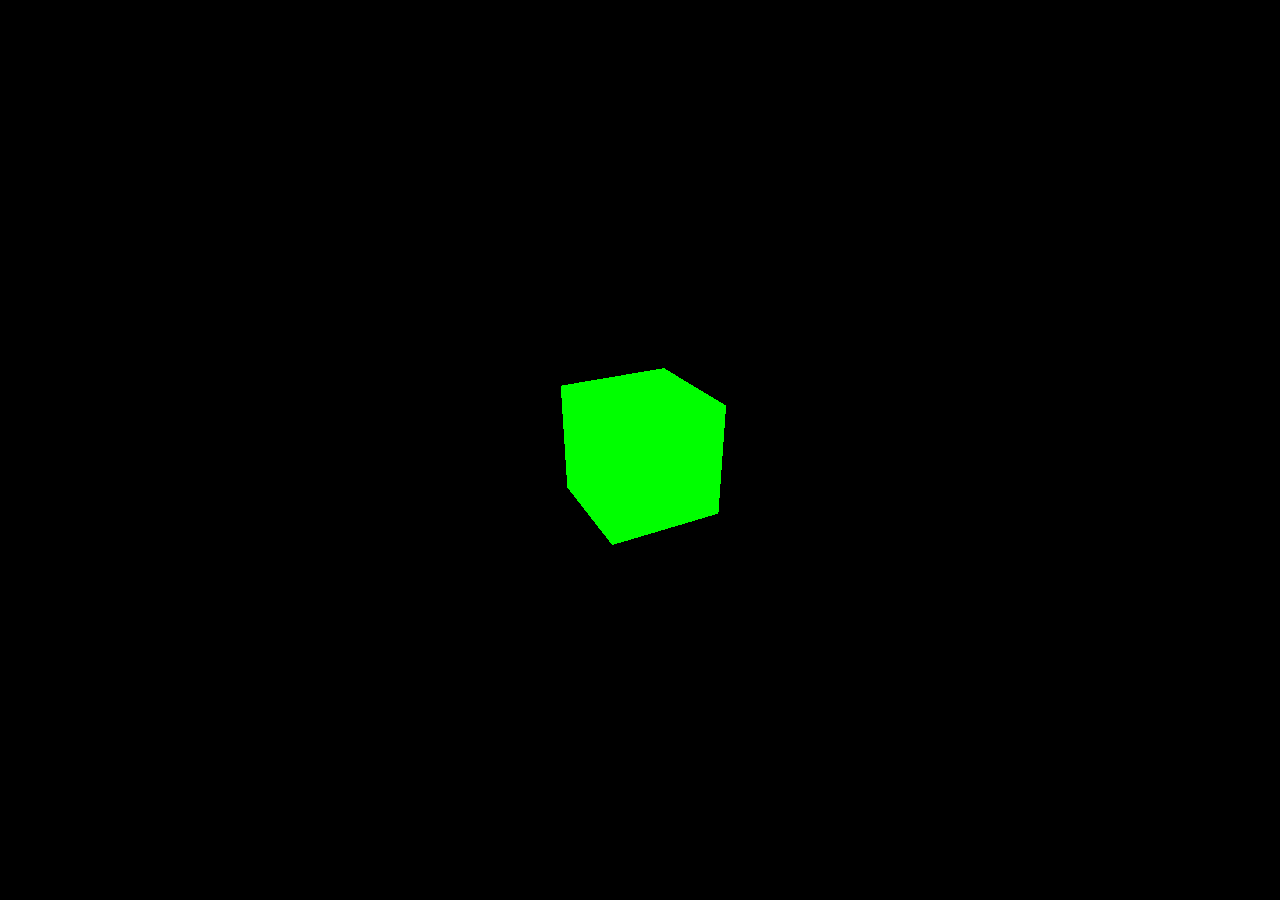
==== test_animations/index.html @ 444dc651 "local changes" ====
<!DOCTYPE html>
<html>
  <head>
    <meta charset="utf-8" />
    <style>
      body {
        margin: 0px;
      }
    </style>
  </head>

  <body>
    <script src="lib/three.js"></script>
    <script src="js/animations.js"></script>
  </body>
</html>
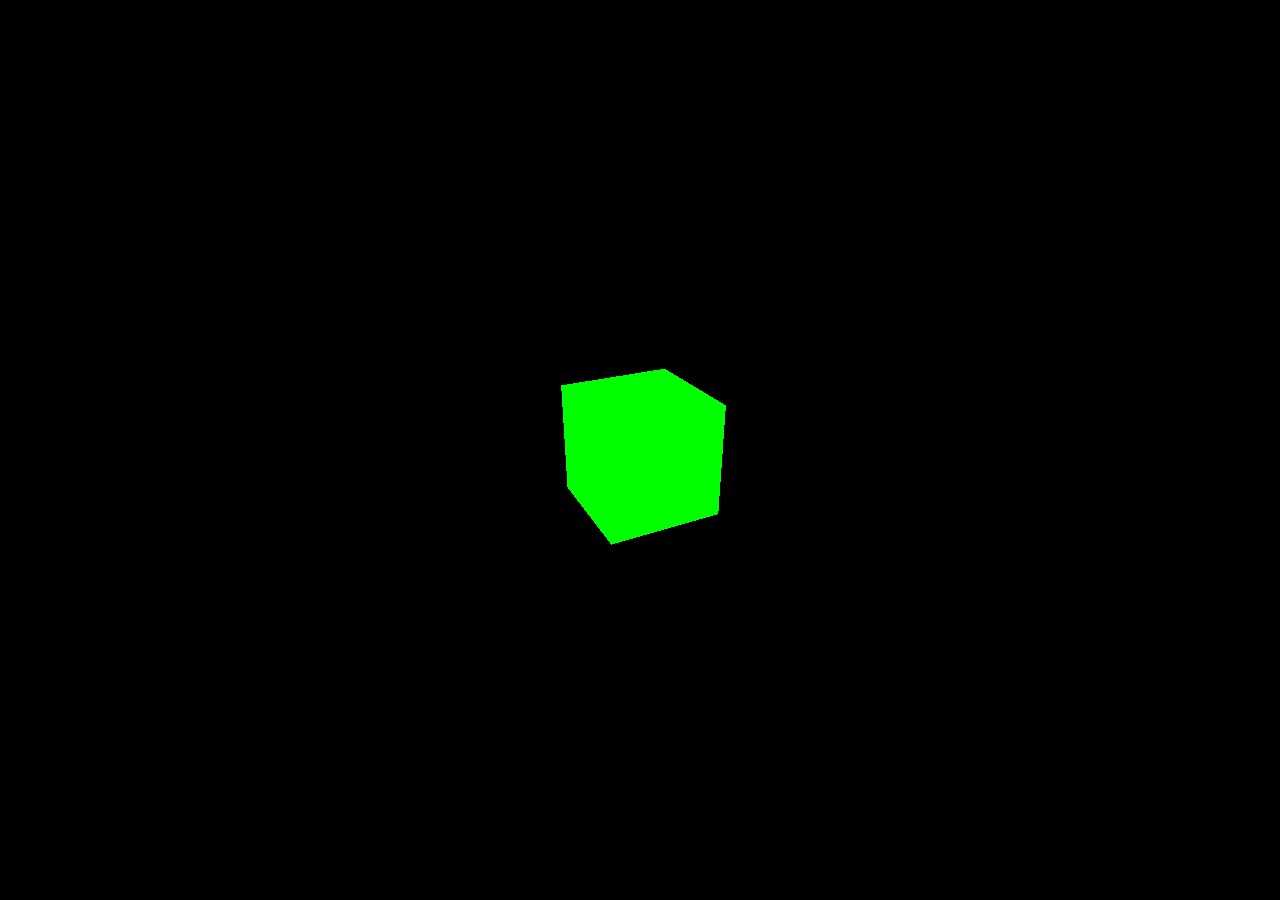
==== commit bfa61198: "finish letters" ====
--- a/test_animations/index.html
+++ b/test_animations/index.html
@@ -10,7 +10,7 @@
   </head>
 
   <body>
-    <script src="lib/three.js"></script>
+    <script src="../lib/three.js"></script>
     <script src="js/animations.js"></script>
   </body>
 </html>
